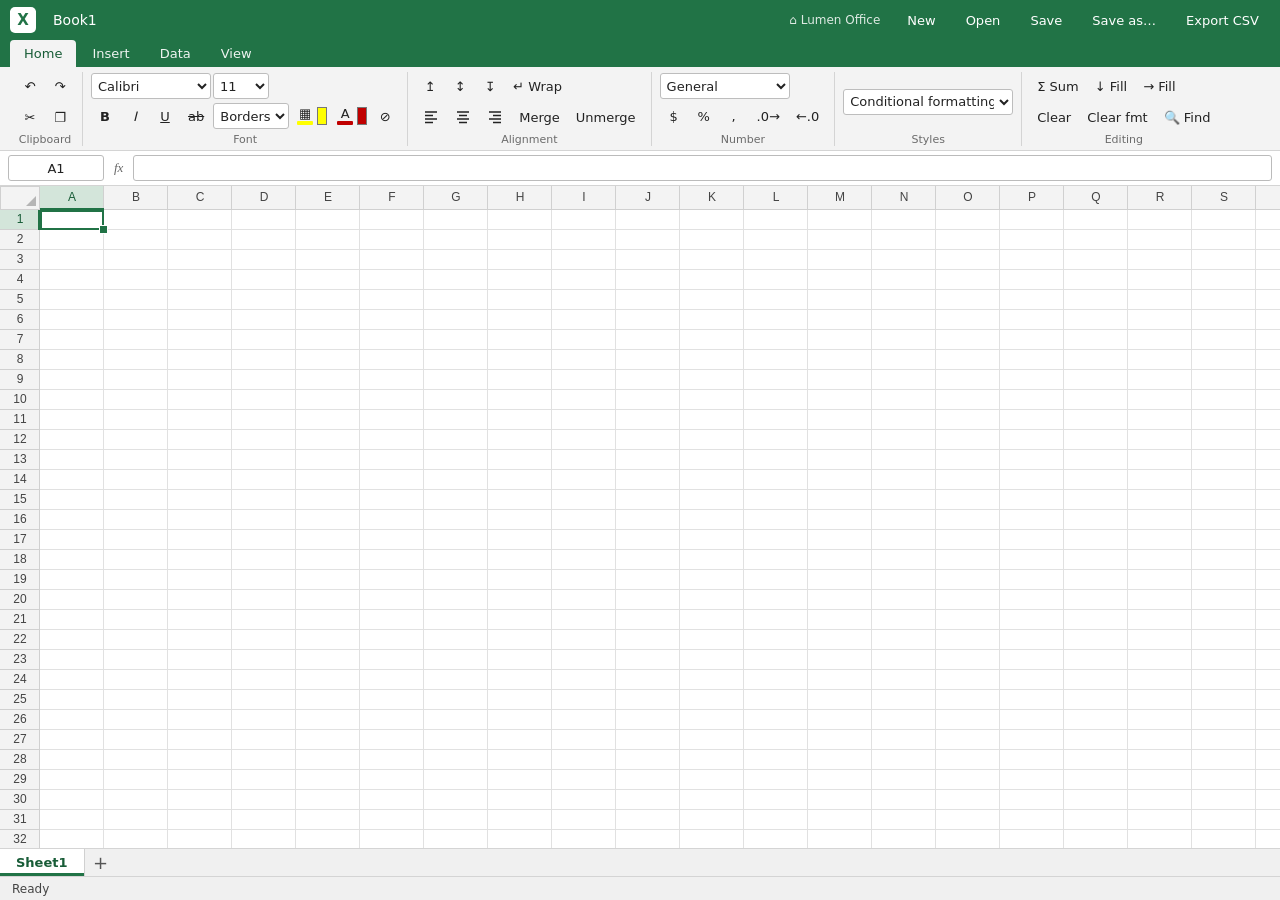
==== cells/index.html @ f888a725 "Lumen Office 1.0.0: Write, Cells and Slides with Windows installer and GitHub updater" ====
<!doctype html>
<html lang="en">
<head>
<meta charset="utf-8">
<meta name="viewport" content="width=device-width, initial-scale=1">
<title>Lumen Cells</title>
<link rel="manifest" href="manifest.webmanifest">
<meta name="theme-color" content="#217346">
<link rel="icon" href="../icons/cells-192.png">
<link rel="stylesheet" href="../shared/common.css">
<link rel="stylesheet" href="cells.css">
</head>
<body>
<header class="appbar">
  <div class="brand">X</div>
  <input id="title" class="doc-title" value="Book1" spellcheck="false">
  <span class="dirty" id="dirty"></span>
  <div class="spacer"></div>
  <a class="home" href="../index.html">&#8962; Lumen Office</a>
  <button class="btn-text" id="btn-new">New</button>
  <button class="btn-text" id="btn-open">Open</button>
  <button class="btn-text" id="btn-save">Save</button>
  <button class="btn-text" id="btn-saveas">Save as&hellip;</button>
  <button class="btn-text" id="btn-csv">Export CSV</button>
</header>
<nav class="tabs">
  <button class="tab active" data-tab="home">Home</button>
  <button class="tab" data-tab="insert">Insert</button>
  <button class="tab" data-tab="data">Data</button>
  <button class="tab" data-tab="view">View</button>
</nav>
<section class="ribbon">
  <div class="panel active" data-panel="home">
    <div class="group"><div class="rows"><div class="row">
      <button class="btn" id="b-undo" title="Undo (Ctrl+Z)">&#8630;</button>
      <button class="btn" id="b-redo" title="Redo (Ctrl+Y)">&#8631;</button>
    </div><div class="row">
      <button class="btn" id="b-cut" title="Cut">&#9986;</button>
      <button class="btn" id="b-copy" title="Copy">&#10064;</button>
    </div></div><div class="label">Clipboard</div></div>
    <div class="group"><div class="rows">
      <div class="row">
        <select id="f-name" style="width:120px"><option>Calibri</option><option>Arial</option><option>Times New Roman</option><option>Cambria</option><option>Georgia</option><option>Verdana</option><option>Tahoma</option><option>Segoe UI</option><option>Courier New</option><option>Consolas</option><option>Comic Sans MS</option></select>
        <select id="f-size" style="width:56px"><option>8</option><option>9</option><option>10</option><option selected>11</option><option>12</option><option>14</option><option>16</option><option>18</option><option>20</option><option>24</option><option>28</option><option>36</option><option>48</option></select>
      </div>
      <div class="row">
        <button class="btn" data-fmt="b" title="Bold (Ctrl+B)"><b>B</b></button>
        <button class="btn" data-fmt="i" title="Italic (Ctrl+I)"><i>I</i></button>
        <button class="btn" data-fmt="u" title="Underline (Ctrl+U)"><u>U</u></button>
        <button class="btn" data-fmt="s" title="Strikethrough"><s>ab</s></button>
        <select id="f-border" title="Borders" style="width:76px"><option value="">Borders</option><option value="all">All</option><option value="outer">Outside</option><option value="bottom">Bottom</option><option value="top">Top</option><option value="left">Left</option><option value="right">Right</option><option value="none">None</option></select>
        <span class="colorpick" title="Fill colour"><button class="btn" id="apply-fill"><span>&#9638;</span><i class="sw" id="sw-fill" style="background:#ffff00"></i></button><input type="color" id="fill" value="#ffff00"></span>
        <span class="colorpick" title="Font colour"><button class="btn" id="apply-color"><span>A</span><i class="sw" id="sw-color" style="background:#c00000"></i></button><input type="color" id="color" value="#c00000"></span>
        <button class="btn" id="b-nofill" title="No fill">&#8856;</button>
      </div>
    </div><div class="label">Font</div></div>
    <div class="group"><div class="rows">
      <div class="row">
        <button class="btn" data-v="top" title="Top align">&#8613;</button>
        <button class="btn" data-v="center" title="Middle align">&#8597;</button>
        <button class="btn" data-v="bottom" title="Bottom align">&#8615;</button>
        <button class="btn" id="b-wrap" title="Wrap text">&#8629; Wrap</button>
      </div>
      <div class="row">
        <button class="btn" data-h="left" title="Align left"><svg viewBox="0 0 16 16"><path d="M2 3h12M2 6.5h8M2 10h12M2 13.5h8"/></svg></button>
        <button class="btn" data-h="center" title="Center"><svg viewBox="0 0 16 16"><path d="M2 3h12M4 6.5h8M2 10h12M4 13.5h8"/></svg></button>
        <button class="btn" data-h="right" title="Align right"><svg viewBox="0 0 16 16"><path d="M2 3h12M6 6.5h8M2 10h12M6 13.5h8"/></svg></button>
        <button class="btn" id="b-merge" title="Merge &amp; center">Merge</button>
        <button class="btn" id="b-unmerge" title="Unmerge cells">Unmerge</button>
      </div>
    </div><div class="label">Alignment</div></div>
    <div class="group"><div class="rows">
      <div class="row">
        <select id="nf-select" style="width:130px">
          <option value="General">General</option><option value="0">Number</option><option value="0.00">Number (2 dp)</option><option value="#,##0.00">Number with commas</option>
          <option value="$#,##0.00">Currency</option><option value="0%">Percentage</option><option value="0.00%">Percentage (2 dp)</option>
          <option value="m/d/yyyy">Short date</option><option value="dddd, mmmm d, yyyy">Long date</option><option value="yyyy-mm-dd">ISO date</option><option value="h:mm AM/PM">Time</option>
          <option value="0.00E+00">Scientific</option><option value="@">Text</option>
        </select>
      </div>
      <div class="row">
        <button class="btn" id="nf-cur" title="Currency">$</button>
        <button class="btn" id="nf-pct" title="Percent">%</button>
        <button class="btn" id="nf-com" title="Comma style">,</button>
        <button class="btn" id="nf-inc" title="Increase decimals">.0&rarr;</button>
        <button class="btn" id="nf-dec" title="Decrease decimals">&larr;.0</button>
      </div>
    </div><div class="label">Number</div></div>
    <div class="group"><div class="rows"><div class="row">
      <select id="cf-add" style="width:170px"><option value="">Conditional formatting&hellip;</option>
        <optgroup label="Highlight cells"><option value=">">Greater than&hellip;</option><option value="<">Less than&hellip;</option><option value="between">Between&hellip;</option><option value="=">Equal to&hellip;</option><option value="text">Text&hellip;</option><option value="dup">Duplicate values&hellip;</option></optgroup>
        <optgroup label="Top / bottom"><option value="top">Top items&hellip;</option><option value="bottom">Bottom items&hellip;</option></optgroup>
        <optgroup label="Color scales"><option value="scale:gyr">Green-Yellow-Red</option><option value="scale:ryg">Red-Yellow-Green</option><option value="scale:wg">White-Green</option><option value="scale:wr">White-Red</option><option value="scale:wb">White-Blue</option></optgroup>
        <optgroup label="Other"><option value="bar">Data bars</option><option value="expr">Custom formula&hellip;</option></optgroup>
        <optgroup label="Rules"><option value="manage">Manage rules&hellip;</option><option value="clear-sel">Clear rules from selection</option><option value="clear-all">Clear all rules in sheet</option></optgroup>
      </select>
    </div></div><div class="label">Styles</div></div>
    <div class="group"><div class="rows">
      <div class="row">
        <button class="btn" id="b-autosum" title="AutoSum">&Sigma; Sum</button>
        <button class="btn" id="b-filld" title="Fill down (Ctrl+D)">&darr; Fill</button>
        <button class="btn" id="b-fillr" title="Fill right (Ctrl+R)">&rarr; Fill</button>
      </div>
      <div class="row">
        <button class="btn" id="b-clear" title="Clear contents (Delete)">Clear</button>
        <button class="btn" id="b-clearfmt" title="Clear formatting">Clear fmt</button>
        <button class="btn" id="b-find" title="Find (Ctrl+F)">&#128269; Find</button>
      </div>
    </div><div class="label">Editing</div></div>
  </div>

  <div class="panel" data-panel="insert">
    <div class="group"><div class="rows"><div class="row">
      <button class="btn" id="i-row">Insert row above</button>
      <button class="btn" id="i-col">Insert column left</button>
    </div><div class="row">
      <button class="btn" id="d-row">Delete rows</button>
      <button class="btn" id="d-col">Delete columns</button>
    </div></div><div class="label">Cells</div></div>
    <div class="group"><div class="rows"><div class="row">
      <button class="btn" id="s-add">New sheet</button>
      <button class="btn" id="s-dup">Duplicate</button>
    </div><div class="row">
      <button class="btn" id="s-ren">Rename</button>
      <button class="btn" id="s-del">Delete sheet</button>
    </div></div><div class="label">Sheets</div></div>
    <div class="group"><div class="rows"><div class="row">
      <select id="i-chart" style="width:150px"><option value="">Insert chart&hellip;</option><option value="col">Column</option><option value="bar">Bar</option><option value="line">Line</option><option value="area">Area</option><option value="pie">Pie</option></select>
    </div><div class="row">
      <button class="btn" id="c-del">Delete selected chart</button>
    </div></div><div class="label">Charts (double-click a chart to edit)</div></div>
    <div class="group"><div class="rows"><div class="row">
      <select id="tb-add" style="width:150px" title="Format the data around the selection as a table"><option value="">Table&hellip;</option><option value="TableStyleMedium2">Blue table</option><option value="TableStyleMedium3">Orange table</option><option value="TableStyleMedium4">Grey table</option><option value="TableStyleMedium5">Gold table</option><option value="TableStyleMedium6">Light blue table</option><option value="TableStyleMedium7">Green table</option><option value="TableStyleMedium1">Black table</option><option value="totals">Toggle total row</option><option value="range">Convert to range</option></select>
    </div><div class="row">
      <select id="sp-add" style="width:150px" title="Tiny charts inside cells"><option value="">Sparklines&hellip;</option><option value="line">Line</option><option value="column">Column</option><option value="stacked">Win/Loss</option><option value="clear">Clear from selection</option></select>
    </div></div><div class="label">Tables &amp; sparklines</div></div>
    <div class="group"><div class="rows"><div class="row">
      <button class="btn big" id="pv-make" title="Summarise data by category on a new sheet"><span class="ic">&#9638;</span>PivotTable</button>
    </div></div><div class="rows"><div class="row"><button class="btn" id="pv-refresh" title="Refresh this PivotTable (Alt+F5)">&#8635; Refresh</button></div><div class="row"><button class="btn" id="pv-refresh-all" title="Refresh all PivotTables (Ctrl+Alt+F5)">Refresh all</button></div></div><div class="label">Summarise</div></div>
    <div class="group"><div class="rows"><div class="row">
      <select id="i-func" style="width:150px"><option value="">Insert function&hellip;</option></select>
    </div></div><div class="label">Functions</div></div>
  </div>

  <div class="panel" data-panel="data">
    <div class="group"><div class="rows"><div class="row">
      <button class="btn big" id="sort-az"><span class="ic">A&darr;Z</span>Sort A&rarr;Z</button>
      <button class="btn big" id="sort-za"><span class="ic">Z&darr;A</span>Sort Z&rarr;A</button>
    </div></div><div class="label">Sort</div></div>
    <div class="group"><div class="rows"><div class="row">
      <button class="btn big" id="flt-toggle"><span class="ic">&#9662;</span>Filter</button>
      <button class="btn big" id="flt-reapply"><span class="ic">&#8635;</span>Reapply</button>
    </div></div><div class="label">Filter</div></div>
    <div class="group"><div class="rows"><div class="row">
      <button class="btn big" id="dv-edit"><span class="ic">&#9745;</span>Data validation</button>
      <button class="btn big" id="dv-clear"><span class="ic">&#9746;</span>Clear validation</button>
      <button class="btn big" id="dd-rm" title="Delete rows that repeat an earlier row"><span class="ic">&#8862;</span>Remove duplicates</button>
      <button class="btn big" id="t2c" title="Split one column of text into several columns"><span class="ic">&#8677;</span>Text to columns</button>
      <button class="btn big" id="gs-run" title="Find the input that makes a formula reach a target value"><span class="ic">&#127919;</span>Goal Seek</button>
      <button class="btn big" id="solver-run" title="Maximise, minimise or hit a target by changing several cells, with constraints"><span class="ic">&#129518;</span>Solver</button>
    </div></div><div class="label">Data tools</div></div>
    <div class="group"><div class="rows"><div class="row">
      <button class="btn big" id="nm-edit"><span class="ic">&#9873;</span>Define name</button>
      <button class="btn big" id="cm-edit"><span class="ic">&#128172;</span>New comment</button>
      <button class="btn big" id="cm-del"><span class="ic">&#10060;</span>Delete comment</button>
    </div></div><div class="label">Names &amp; comments</div></div>
    <div class="group"><div class="rows"><div class="row">
      <button class="btn big" id="d-replace"><span class="ic">&#8646;</span>Replace</button>
    </div></div><div class="label">Find</div></div>
  </div>

  <div class="panel" data-panel="view">
    <div class="group"><div class="rows"><div class="row">
      <button class="btn" id="v-freeze">Freeze at selection</button>
      <button class="btn" id="v-freeze-row">Freeze top row</button>
    </div><div class="row">
      <button class="btn" id="v-freeze-col">Freeze first column</button>
      <button class="btn" id="v-unfreeze">Unfreeze</button>
    </div></div><div class="label">Freeze panes</div></div>
    <div class="group"><div class="rows"><div class="row">
      <label><input type="checkbox" id="v-grid" checked> Gridlines</label>
    </div></div><div class="label">Show</div></div>
  </div>
</section>

<div id="fbar">
  <input id="namebox" spellcheck="false" value="A1">
  <span class="fx">fx</span>
  <input id="finput" spellcheck="false" autocomplete="off">
</div>

<main id="gridwrap">
  <div id="scroller" tabindex="0"><div id="sizer"></div></div>
  <canvas id="grid"></canvas>
  <div id="charts"></div>
  <textarea id="editor" spellcheck="false"></textarea>
</main>
<div id="sheettabs"><div id="tablist"></div><button id="addsheet" title="New sheet">+</button></div>
<footer class="statusbar"><span id="st-msg">Ready</span><span class="spacer"></span><span id="st-sel"></span></footer>

<script src="../shared/zip.js"></script>
<script src="../shared/common.js"></script>
<script src="numfmt.js"></script>
<script src="formula.js"></script>
<script src="chart.js"></script>
<script src="condfmt.js"></script>
<script src="validate.js"></script>
<script src="xlsx.js"></script>
<script src="sheet.js"></script>
</body>
</html>
---- shared/common.css ----
:root {
  --accent: #2b579a;
  --accent-dark: #1f4278;
  --accent-light: #dbe6f6;
  --bg: #e6e6e6;
  --ribbon: #f3f3f3;
  --line: #d4d4d4;
  --text: #222;
  --muted: #6b6b6b;
  font-family: 'Segoe UI', system-ui, -apple-system, Arial, sans-serif;
}
* { box-sizing: border-box; }
html, body { height: 100%; margin: 0; }
body { background: var(--bg); color: var(--text); font-size: 13px; display: flex; flex-direction: column; overflow: hidden; }
button, select, input { font: inherit; color: inherit; }
button { cursor: pointer; }
[hidden] { display: none !important; }

/* App bar */
.appbar { background: var(--accent); color: #fff; display: flex; align-items: center; gap: 8px; padding: 0 10px; height: 40px; flex: none; }
.appbar .brand { width: 26px; height: 26px; border-radius: 5px; background: #fff; color: var(--accent); font-weight: 700; display: grid; place-items: center; font-size: 15px; }
.appbar .doc-title { background: transparent; border: 1px solid transparent; color: #fff; font-size: 14px; padding: 3px 8px; border-radius: 4px; width: 280px; max-width: 40vw; }
.appbar .doc-title:hover, .appbar .doc-title:focus { background: rgba(255,255,255,.15); outline: none; }
.appbar .spacer { flex: 1; }
.appbar .dirty { opacity: .8; font-size: 12px; }
.appbar a.home { color: #fff; text-decoration: none; opacity: .85; font-size: 12px; padding: 4px 8px; border-radius: 4px; }
.appbar a.home:hover { background: rgba(255,255,255,.15); }
.btn-text { background: transparent; border: 1px solid transparent; color: inherit; padding: 4px 10px; border-radius: 4px; }
.appbar .btn-text:hover { background: rgba(255,255,255,.18); }
.modal .btn-text { border-color: var(--line); background: #fff; }
.modal .btn-text.primary { background: var(--accent); color: #fff; border-color: var(--accent); }

/* Tabs */
.tabs { background: var(--accent); display: flex; gap: 2px; padding: 0 10px; flex: none; }
.tab { background: transparent; border: none; color: #fff; padding: 6px 14px; border-radius: 4px 4px 0 0; font-size: 13px; opacity: .92; }
.tab:hover { background: rgba(255,255,255,.14); }
.tab.active { background: var(--ribbon); color: var(--accent-dark); opacity: 1; }

/* Ribbon */
.ribbon { background: var(--ribbon); border-bottom: 1px solid var(--line); flex: none; min-height: 84px; }
.panel { display: none; padding: 5px 8px 3px; gap: 0; align-items: stretch; overflow-x: auto; }
.panel.active { display: flex; }
.group { display: flex; flex-direction: column; padding: 0 8px; border-right: 1px solid var(--line); justify-content: space-between; min-width: 60px; }
.group:last-child { border-right: none; }
.group .rows { display: flex; flex-direction: column; gap: 3px; flex: 1; justify-content: center; }
.group .row { display: flex; align-items: center; gap: 2px; flex-wrap: nowrap; }
.group .label { text-align: center; color: var(--muted); font-size: 11px; padding-top: 2px; white-space: nowrap; }
.btn { min-width: 28px; height: 28px; padding: 0 6px; border: 1px solid transparent; background: transparent; border-radius: 3px; display: inline-flex; align-items: center; justify-content: center; gap: 4px; white-space: nowrap; }
.btn:hover { background: #e1e1e1; border-color: #cfcfcf; }
.btn.active, .btn:active { background: var(--accent-light); border-color: #9db8e0; }
.btn.big { flex-direction: column; height: 54px; min-width: 52px; font-size: 12px; gap: 2px; }
.btn.big .ic { font-size: 22px; line-height: 1; }
.btn svg { width: 16px; height: 16px; fill: none; stroke: currentColor; stroke-width: 1.5; }
.btn:disabled { opacity: .4; pointer-events: none; }
.ribbon select { height: 26px; border: 1px solid #bdbdbd; background: #fff; border-radius: 3px; padding: 0 2px; }
.ribbon input[type=number], .ribbon input[type=text] { height: 26px; border: 1px solid #bdbdbd; border-radius: 3px; padding: 0 4px; background: #fff; }
.colorpick { display: inline-flex; align-items: center; }
.colorpick .btn { flex-direction: column; gap: 0; padding: 0 4px; line-height: 1; justify-content: center; }
.colorpick .sw { width: 16px; height: 4px; border-radius: 1px; display: block; margin-top: 1px; }
.colorpick input[type=color] { width: 14px; height: 26px; padding: 0; border: none; background: none; cursor: pointer; margin-left: -4px; }
.sep { width: 1px; background: var(--line); align-self: stretch; margin: 2px 3px; }

/* Status bar */
.statusbar { height: 24px; background: #f0f0f0; border-top: 1px solid var(--line); display: flex; align-items: center; gap: 16px; padding: 0 12px; font-size: 12px; color: #444; flex: none; }
.statusbar .spacer { flex: 1; }
.statusbar input[type=range] { width: 120px; }

/* Modal */
.modal-back { position: fixed; inset: 0; background: rgba(0,0,0,.3); display: grid; place-items: center; z-index: 1000; }
.modal { background: #fff; border-radius: 8px; padding: 18px 20px; min-width: 320px; max-width: 460px; box-shadow: 0 10px 40px rgba(0,0,0,.3); }
.modal h3 { margin: 0 0 12px; font-size: 16px; font-weight: 600; }
.modal .note { color: #444; margin: 4px 0 8px; line-height: 1.4; }
.modal .fld { display: flex; align-items: center; justify-content: space-between; gap: 12px; margin: 8px 0; }
.modal .fld input:not([type=checkbox]), .modal .fld select { width: 190px; height: 28px; border: 1px solid #bbb; border-radius: 4px; padding: 0 6px; }
.modal .actions { display: flex; justify-content: flex-end; gap: 8px; margin-top: 14px; }
.modal .actions .btn-text { padding: 6px 16px; }

#toast { position: fixed; left: 50%; bottom: 40px; transform: translate(-50%, 20px); background: #323232; color: #fff; padding: 9px 16px; border-radius: 6px; opacity: 0; pointer-events: none; transition: .2s; z-index: 2000; max-width: 80vw; }
#toast.show { opacity: 1; transform: translate(-50%, 0); }

@media print { .appbar, .tabs, .ribbon, .statusbar { display: none !important; } }
---- cells/cells.css ----
:root { --accent: #217346; --accent-dark: #185c37; --accent-light: #d7ecdf; }
#fbar { display: flex; align-items: center; gap: 6px; padding: 4px 8px; background: #fff; border-bottom: 1px solid var(--line); flex: none; }
#namebox { width: 96px; height: 26px; border: 1px solid #bbb; border-radius: 3px; padding: 0 6px; text-align: center; }
#fbar .fx { color: #666; font-style: italic; font-family: serif; padding: 0 4px; }
#finput { flex: 1; height: 26px; border: 1px solid #bbb; border-radius: 3px; padding: 0 8px; font-family: Consolas, 'Segoe UI', monospace; }
#gridwrap { flex: 1; position: relative; overflow: hidden; background: #fff; min-height: 0; }
#scroller { position: absolute; inset: 0; overflow: auto; outline: none; }
#sizer { width: 1px; height: 1px; }
#grid { position: absolute; left: 0; top: 0; pointer-events: none; }
#charts { position: absolute; overflow: hidden; pointer-events: none; z-index: 3; }
.chart { position: absolute; pointer-events: auto; box-shadow: 0 1px 6px rgba(0,0,0,.25); cursor: move; background: #fff; }
.chart canvas { display: block; }
.chart.sel { outline: 2px solid var(--accent); }
.chart .ch-h { display: none; position: absolute; right: -6px; bottom: -6px; width: 11px; height: 11px; background: #fff; border: 2px solid var(--accent); border-radius: 2px; cursor: nwse-resize; }
.chart.sel .ch-h { display: block; }
#dvbtn { position: absolute; display: none; width: 17px; background: #f3f3f3; border: 1px solid #999; text-align: center; font-size: 11px; cursor: pointer; z-index: 6; user-select: none; }
#dvmenu, #fmenu { position: absolute; display: none; background: #fff; border: 1px solid #aaa; box-shadow: 0 4px 14px rgba(0,0,0,.25); z-index: 8; max-height: 320px; overflow-y: auto; font-size: 13px; }
#dvmenu div { padding: 4px 12px; cursor: pointer; white-space: nowrap; }
#dvmenu div:hover { background: var(--accent-light); }
#fmenu { width: 220px; padding: 4px 0; }
#fmenu .fm-act { padding: 5px 12px; cursor: pointer; } #fmenu .fm-act:hover { background: var(--accent-light); }
#fmenu hr { border: none; border-top: 1px solid #ddd; margin: 4px 0; }
#fmenu label { display: flex; gap: 6px; padding: 2px 12px; align-items: center; }
#fmenu .fm-list { max-height: 190px; overflow-y: auto; border-top: 1px solid #eee; border-bottom: 1px solid #eee; margin: 2px 0; }
#fmenu .fm-btns { display: flex; gap: 8px; justify-content: flex-end; padding: 6px 10px 2px; }
#fmenu .fm-btns button { padding: 3px 14px; border: 1px solid #bbb; background: #fff; border-radius: 3px; }
#fmenu .fm-btns button[data-a=ok] { background: var(--accent); color: #fff; border-color: var(--accent); }
#cmtip { position: absolute; display: none; background: #ffffe1; border: 1px solid #888; padding: 5px 8px; max-width: 240px; white-space: pre-wrap; z-index: 9; font-size: 12px; pointer-events: none; }
#editor { position: absolute; display: none; resize: none; border: 2px solid var(--accent); outline: none; padding: 0 3px; margin: 0; overflow: hidden; line-height: 1.25; font-family: Calibri, sans-serif; font-size: 15px; background: #fff; z-index: 5; white-space: pre; box-shadow: 0 2px 8px rgba(0,0,0,.25); }
#sheettabs { display: flex; align-items: stretch; background: #f0f0f0; border-top: 1px solid var(--line); height: 28px; flex: none; }
#tablist { display: flex; overflow-x: auto; }
.stab { padding: 0 16px; display: flex; align-items: center; border-right: 1px solid #d0d0d0; cursor: pointer; white-space: nowrap; background: #e6e6e6; }
.stab:hover { background: #ddd; }
.stab.active { background: #fff; color: var(--accent-dark); font-weight: 600; box-shadow: inset 0 -3px 0 var(--accent); }
#addsheet { border: none; background: transparent; font-size: 18px; width: 32px; color: #555; }
#addsheet:hover { background: #ddd; }
.ribbon label { display: inline-flex; gap: 6px; align-items: center; }
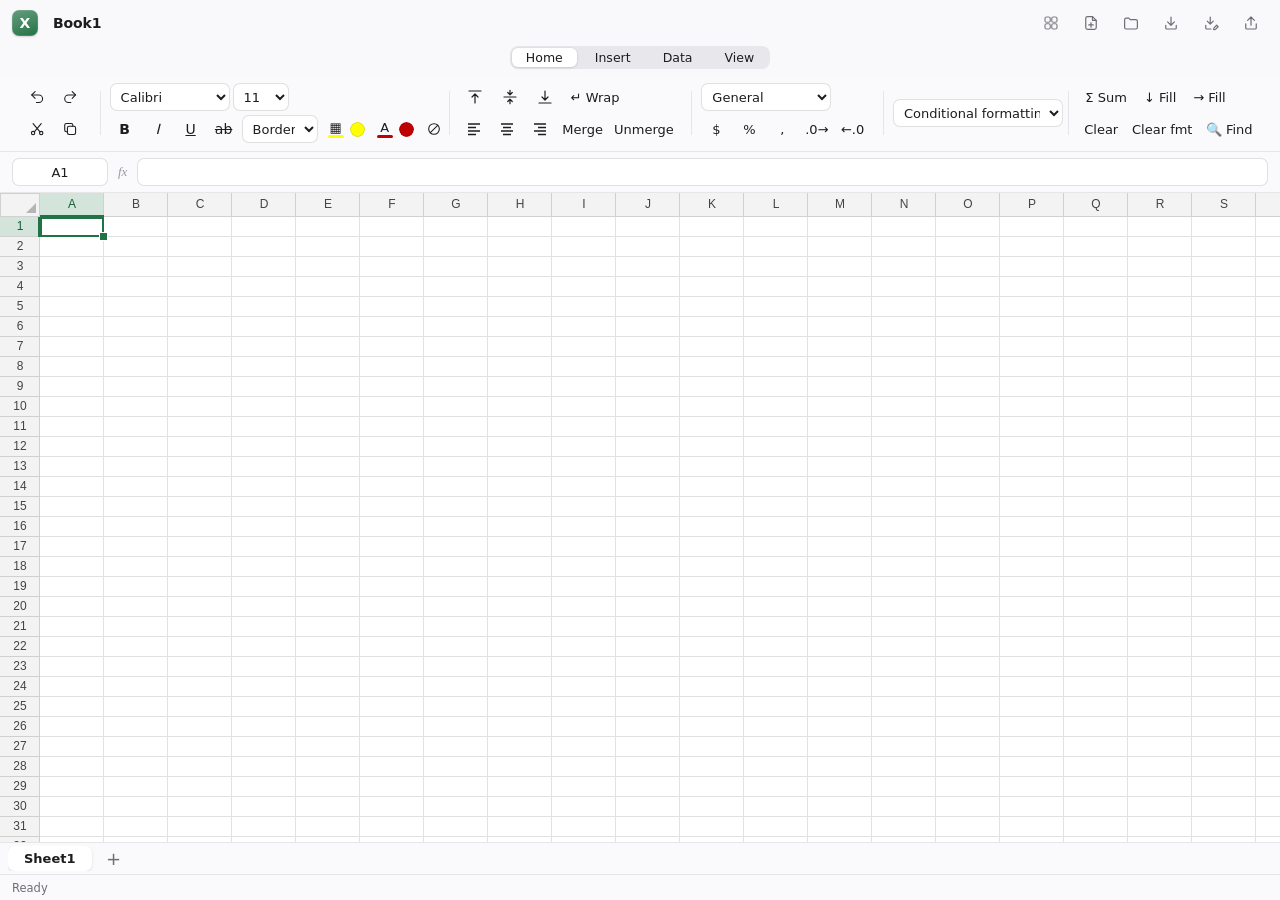
==== commit 26363393: "1.2.0: Apple-style look and Windows 11 polish - Calm, minimal interface for Write, Cells and Slides:" ====
--- a/cells/index.html
+++ b/cells/index.html
@@ -9,6 +9,7 @@
 <link rel="icon" href="../icons/cells-192.png">
 <link rel="stylesheet" href="../shared/common.css">
 <link rel="stylesheet" href="cells.css">
+<link rel="stylesheet" href="../shared/theme.css">
 </head>
 <body>
 <header class="appbar">
@@ -200,6 +201,7 @@
 
 <script src="../shared/zip.js"></script>
 <script src="../shared/common.js"></script>
+<script src="../shared/icons.js"></script>
 <script src="numfmt.js"></script>
 <script src="formula.js"></script>
 <script src="chart.js"></script>
--- a/shared/theme.css
+++ b/shared/theme.css
@@ -0,0 +1,221 @@
+/* Lumen Office look: calm, minimal, Apple-inspired (Pages / Numbers / Keynote feel), tuned for Windows 11.
+   Loaded after each app's own stylesheet. Documents themselves (pages, slides, cells) are not restyled. */
+
+:root {
+  --ui-font: 'Segoe UI Variable Text', 'Segoe UI Variable', -apple-system, 'SF Pro Text', 'Segoe UI', system-ui, sans-serif;
+  --ui-display: 'Segoe UI Variable Display', 'Segoe UI Variable', -apple-system, 'SF Pro Display', 'Segoe UI', system-ui, sans-serif;
+  --sys-blue: #0a72e8;
+  --sys-blue-soft: rgba(10, 114, 232, .12);
+  --chrome: rgba(250, 250, 252, .82);
+  --chrome-solid: #fafafc;
+  --chrome-line: rgba(0, 0, 0, .08);
+  --canvas: #f2f2f5;
+  --ctl: #fff;
+  --ctl-line: rgba(0, 0, 0, .12);
+  --ctl-hover: rgba(0, 0, 0, .055);
+  --ctl-press: rgba(0, 0, 0, .09);
+  --ink: #1d1d1f;
+  --ink-2: #6e6e73;
+  --ink-3: #9a9aa0;
+  --seg: rgba(118, 118, 128, .12);
+  --seg-on: #fff;
+  --popover: rgba(255, 255, 255, .92);
+  --shadow-page: 0 1px 2px rgba(0, 0, 0, .05), 0 8px 28px rgba(0, 0, 0, .08);
+  --shadow-pop: 0 2px 6px rgba(0, 0, 0, .06), 0 18px 50px rgba(0, 0, 0, .18);
+  --radius: 8px;
+  --ease: cubic-bezier(.2, .8, .2, 1);
+  --spring: cubic-bezier(.34, 1.4, .64, 1);
+  --app-tint: var(--accent, #2b579a);
+  font-family: var(--ui-font);
+  color-scheme: light;
+}
+@media (prefers-color-scheme: dark) {
+  :root {
+    --sys-blue: #3b93ff;
+    --sys-blue-soft: rgba(59, 147, 255, .2);
+    --chrome: rgba(36, 36, 38, .84);
+    --chrome-solid: #242426;
+    --chrome-line: rgba(255, 255, 255, .08);
+    --canvas: #1b1b1d;
+    --ctl: #2f2f32;
+    --ctl-line: rgba(255, 255, 255, .12);
+    --ctl-hover: rgba(255, 255, 255, .07);
+    --ctl-press: rgba(255, 255, 255, .12);
+    --ink: #f5f5f7;
+    --ink-2: #a1a1a6;
+    --ink-3: #7c7c82;
+    --seg: rgba(118, 118, 128, .24);
+    --seg-on: #5b5b5f;
+    --popover: rgba(44, 44, 46, .94);
+    --shadow-page: 0 1px 2px rgba(0, 0, 0, .4), 0 10px 32px rgba(0, 0, 0, .45);
+    --shadow-pop: 0 2px 8px rgba(0, 0, 0, .35), 0 20px 60px rgba(0, 0, 0, .55);
+    color-scheme: dark;
+  }
+}
+
+body { background: var(--canvas); color: var(--ink); font-family: var(--ui-font); font-size: 13px; -webkit-font-smoothing: antialiased; }
+button, select, input, textarea { font-family: var(--ui-font); }
+::selection { background: var(--sys-blue-soft); }
+
+/* ---------- one calm toolbar: app bar + tabs + tools ---------- */
+.appbar {
+  background: var(--chrome); color: var(--ink); height: 46px; padding: 0 12px; gap: 6px;
+  backdrop-filter: saturate(180%) blur(20px); -webkit-backdrop-filter: saturate(180%) blur(20px);
+  position: relative; z-index: 20;
+}
+.appbar .brand {
+  width: 26px; height: 26px; border-radius: 7px; color: #fff; font: 600 14px var(--ui-display);
+  background: linear-gradient(160deg, color-mix(in srgb, var(--app-tint) 70%, #fff), var(--app-tint));
+  box-shadow: 0 1px 2px rgba(0, 0, 0, .15), inset 0 0 0 .5px rgba(255, 255, 255, .25);
+}
+.appbar .doc-title {
+  color: var(--ink); font: 600 14px var(--ui-display); letter-spacing: -.01em; border-radius: 6px;
+  transition: background .2s var(--ease), box-shadow .2s var(--ease);
+}
+.appbar .doc-title:hover { background: var(--ctl-hover); }
+.appbar .doc-title:focus { background: var(--ctl); box-shadow: 0 0 0 3px var(--sys-blue-soft); }
+.appbar .dirty { color: var(--ink-3); font-size: 12px; opacity: 1; }
+.appbar a.home, .appbar .btn-text { color: var(--ink-2); border: none; border-radius: 7px; transition: background .15s var(--ease), color .15s var(--ease), transform .12s var(--ease); }
+.appbar a.home:hover, .appbar .btn-text:hover { background: var(--ctl-hover); color: var(--ink); }
+.appbar .btn-text:active, .appbar a.home:active { transform: scale(.94); background: var(--ctl-press); }
+.icon-only { width: 34px; height: 30px; padding: 0 !important; display: inline-grid !important; place-items: center; }
+
+.tabs {
+  background: var(--chrome); justify-content: center; padding: 0 12px 8px; gap: 0;
+  backdrop-filter: saturate(180%) blur(20px); -webkit-backdrop-filter: saturate(180%) blur(20px);
+}
+/* segmented control */
+.tabs .tab {
+  color: var(--ink); background: transparent; border-radius: 0; padding: 4px 16px; font-size: 12.5px; font-weight: 500; opacity: 1;
+  position: relative; transition: color .2s var(--ease);
+}
+.tabs .tab:first-child { border-radius: 8px 0 0 8px; }
+.tabs .tab:last-child, .tabs .tab:nth-last-child(1 of :not([hidden])) { border-radius: 0 8px 8px 0; }
+.tabs { --seg-pad: 2px; }
+.tabs::before { content: none; }
+.tabs .tab { background: var(--seg); margin: 0; }
+.tabs .tab:hover { background: color-mix(in srgb, var(--seg) 100%, rgba(0, 0, 0, .04)); }
+.tabs .tab.active { background: var(--seg); color: var(--ink); }
+.tabs .tab.active::after {
+  content: ''; position: absolute; inset: 2px; border-radius: 6px; background: var(--seg-on);
+  box-shadow: 0 1px 3px rgba(0, 0, 0, .12), 0 0 0 .5px rgba(0, 0, 0, .04); z-index: -1;
+  animation: seg-in .22s var(--ease);
+}
+.tabs .tab { isolation: isolate; }
+.tabs .tab.active { z-index: 0; }
+@keyframes seg-in { from { opacity: .3; transform: scale(.92); } to { opacity: 1; transform: none; } }
+
+.ribbon {
+  background: var(--chrome-solid); border-bottom: 1px solid var(--chrome-line); min-height: 0;
+  box-shadow: 0 1px 0 rgba(0, 0, 0, .02);
+}
+.panel { padding: 6px 12px 8px; justify-content: center; gap: 4px; scrollbar-width: none; }
+.panel::-webkit-scrollbar { display: none; }
+.panel.active { animation: panel-in .24s var(--ease); }
+@keyframes panel-in { from { opacity: 0; transform: translateY(-4px); } to { opacity: 1; transform: none; } }
+.group { border-right: none; padding: 0 10px; position: relative; justify-content: center; min-width: 0; }
+.group + .group::before { content: ''; position: absolute; left: 0; top: 8px; bottom: 8px; width: 1px; background: var(--chrome-line); }
+.group .label { display: none; }
+.group .rows { gap: 4px; }
+.group .row { gap: 3px; }
+
+.btn {
+  height: 28px; min-width: 30px; padding: 0 7px; border: none; border-radius: 7px; color: var(--ink);
+  transition: background .15s var(--ease), color .15s var(--ease), transform .12s var(--ease), box-shadow .15s var(--ease);
+}
+.btn:hover { background: var(--ctl-hover); border: none; }
+.btn:active { transform: scale(.94); background: var(--ctl-press); }
+.btn.active, .btn.on { background: var(--sys-blue-soft); color: var(--sys-blue); outline: none; border: none; }
+.btn.big { height: 50px; min-width: 56px; padding: 4px 8px 3px; font-size: 11px; color: var(--ink-2); gap: 3px; border-radius: 9px; }
+.btn.big:hover { color: var(--ink); }
+.btn.big .ic { font-size: 20px; line-height: 0; color: var(--ink); }
+svg.sf { width: 18px; height: 18px; fill: none; stroke: currentColor; stroke-width: 1.6; stroke-linecap: round; stroke-linejoin: round; display: block; }
+.btn.big svg.sf { width: 22px; height: 22px; stroke-width: 1.5; }
+.btn svg:not(.sf) { stroke-width: 1.4; }
+.btn b, .btn i, .btn u, .btn s { font-size: 14px; }
+
+/* controls */
+.ribbon select, .ribbon input[type=number], .ribbon input[type=text], .ribbon input:not([type]),
+#fbar input, #namebox, #finput, #findbar input, .modal .fld input:not([type=checkbox]), .modal .fld select, .modal textarea, #notes {
+  background: var(--ctl); color: var(--ink); border: 1px solid var(--ctl-line); border-radius: 7px; height: 28px;
+  transition: border-color .15s var(--ease), box-shadow .15s var(--ease);
+}
+.ribbon select { padding: 0 6px; appearance: auto; }
+.ribbon select:hover, .ribbon input:hover { border-color: color-mix(in srgb, var(--ctl-line) 100%, var(--ink-3)); }
+:is(.ribbon, #fbar, #findbar, .modal, #notesbar) :is(select, input, textarea):focus { outline: none; border-color: var(--sys-blue); box-shadow: 0 0 0 3px var(--sys-blue-soft); }
+.colorpick .sw { width: 16px; height: 3px; border-radius: 2px; }
+.colorpick input[type=color] { width: 15px; height: 15px; padding: 0; margin: 0 2px 0 -1px; border: none; border-radius: 50%; overflow: hidden; background: none; cursor: pointer; transition: transform .15s var(--spring); }
+.colorpick input[type=color]:hover { transform: scale(1.15); }
+.colorpick input[type=color]::-webkit-color-swatch-wrapper { padding: 0; }
+.colorpick input[type=color]::-webkit-color-swatch { border: .5px solid var(--ctl-line); border-radius: 50%; }
+input[type=checkbox], input[type=radio], input[type=range] { accent-color: var(--sys-blue); }
+.sep { background: var(--chrome-line); }
+
+/* status bar */
+.statusbar { background: var(--chrome-solid); border-top: 1px solid var(--chrome-line); color: var(--ink-2); height: 26px; font-size: 11.5px; }
+
+/* ---------- canvases ---------- */
+#stage { background: var(--canvas) !important; }
+#sheet { box-shadow: var(--shadow-page) !important; border-radius: 2px; }
+#slideview { box-shadow: var(--shadow-page); border-radius: 3px; }
+#thumbs { background: var(--chrome-solid); border-right: 1px solid var(--chrome-line); }
+.thumb { border-radius: 10px; transition: background .2s var(--ease), border-color .2s var(--ease); }
+.thumb.active { border-color: var(--sys-blue); background: var(--sys-blue-soft); }
+.thumb .tv { border-radius: 4px; box-shadow: 0 0 0 .5px var(--ctl-line), 0 1px 3px rgba(0, 0, 0, .08); }
+.thumb .num { color: var(--ink-3); }
+#notesbar { background: var(--chrome-solid); border-top: 1px solid var(--chrome-line); }
+#notesbar label { color: var(--ink-3); }
+#notes { height: auto; }
+#fbar { background: var(--chrome-solid); border-bottom: 1px solid var(--chrome-line); padding: 6px 12px; }
+#fbar .fx { color: var(--ink-3); }
+#sheettabs { background: var(--chrome-solid); border-top: 1px solid var(--chrome-line); height: 32px; padding: 3px 8px; gap: 4px; }
+.stab { border: none; border-radius: 7px; background: transparent; color: var(--ink-2); margin-right: 2px; transition: background .15s var(--ease); }
+.stab:hover { background: var(--ctl-hover); }
+.stab.active { background: var(--ctl); color: var(--ink); box-shadow: 0 1px 3px rgba(0, 0, 0, .12); font-weight: 600; }
+#addsheet { border-radius: 7px; color: var(--ink-2); }
+#addsheet:hover { background: var(--ctl-hover); }
+#findbar { background: var(--chrome-solid); border-bottom: 1px solid var(--chrome-line); animation: panel-in .2s var(--ease); }
+#findbar .btn-text { background: var(--ctl); border: 1px solid var(--ctl-line); border-radius: 7px; }
+
+/* header / footer areas: invisible until you point at them, so the page stays a clean white sheet */
+.hf { border-color: transparent !important; transition: background .2s var(--ease); }
+.hf:empty::before { opacity: 0; transition: opacity .2s var(--ease); }
+.hf:hover:empty::before, .hf:focus:empty::before { opacity: 1; }
+.hf:hover, .hf:focus { background: rgba(10, 114, 232, .04) !important; border-radius: 4px; }
+
+/* ---------- dialogs, menus, toasts ---------- */
+.modal-back { background: rgba(0, 0, 0, .18); backdrop-filter: blur(3px); -webkit-backdrop-filter: blur(3px); animation: fade-in .18s var(--ease); }
+.modal {
+  background: var(--popover); color: var(--ink); border-radius: 14px; padding: 20px 22px 18px; box-shadow: var(--shadow-pop);
+  backdrop-filter: saturate(180%) blur(24px); -webkit-backdrop-filter: saturate(180%) blur(24px);
+  border: .5px solid var(--ctl-line); animation: pop-in .26s var(--spring);
+}
+.modal h3 { font: 600 15px var(--ui-display); letter-spacing: -.01em; }
+.modal .note { color: var(--ink-2); }
+.modal .actions .btn-text { border-radius: 8px; padding: 6px 18px; background: var(--ctl); border: 1px solid var(--ctl-line); color: var(--ink); transition: transform .12s var(--ease), filter .15s; }
+.modal .actions .btn-text:active { transform: scale(.96); }
+.modal .actions .btn-text.primary { background: var(--sys-blue); border-color: var(--sys-blue); color: #fff; }
+.modal .actions .btn-text.primary:hover { filter: brightness(1.08); }
+@keyframes pop-in { from { opacity: 0; transform: scale(.94) translateY(6px); } to { opacity: 1; transform: none; } }
+@keyframes fade-in { from { opacity: 0; } to { opacity: 1; } }
+#toast {
+  background: rgba(30, 30, 32, .86); border-radius: 999px; padding: 9px 18px; font-size: 13px;
+  backdrop-filter: blur(16px); -webkit-backdrop-filter: blur(16px); box-shadow: 0 8px 30px rgba(0, 0, 0, .2);
+  transition: opacity .25s var(--ease), transform .35s var(--spring);
+}
+#dvmenu, #fmenu { background: var(--popover); color: var(--ink); border: .5px solid var(--ctl-line); border-radius: 10px; box-shadow: var(--shadow-pop); padding: 4px; backdrop-filter: blur(20px); animation: pop-in .18s var(--ease); }
+#dvmenu div, #fmenu .fm-act { border-radius: 6px; }
+#lumen-update { border-radius: 14px !important; backdrop-filter: blur(20px); animation: pop-in .3s var(--spring); }
+
+/* thin overlay-style scrollbars */
+::-webkit-scrollbar { width: 11px; height: 11px; }
+::-webkit-scrollbar-thumb { background: rgba(128, 128, 135, .35); border-radius: 999px; border: 3px solid transparent; background-clip: padding-box; }
+::-webkit-scrollbar-thumb:hover { background-color: rgba(128, 128, 135, .55); }
+::-webkit-scrollbar-track, ::-webkit-scrollbar-corner { background: transparent; }
+
+/* keyboard focus like macOS / Windows 11 */
+:focus-visible { outline: 2px solid var(--sys-blue); outline-offset: 1px; border-radius: 6px; }
+#doc:focus-visible, .tc:focus-visible, #scroller:focus-visible, .hf:focus-visible { outline: none; }
+
+@media (prefers-reduced-motion: reduce) { *, *::before, *::after { animation: none !important; transition: none !important; } }
+@media print { .appbar, .tabs, .ribbon, .statusbar, #toast { display: none !important; } body { background: #fff; } }
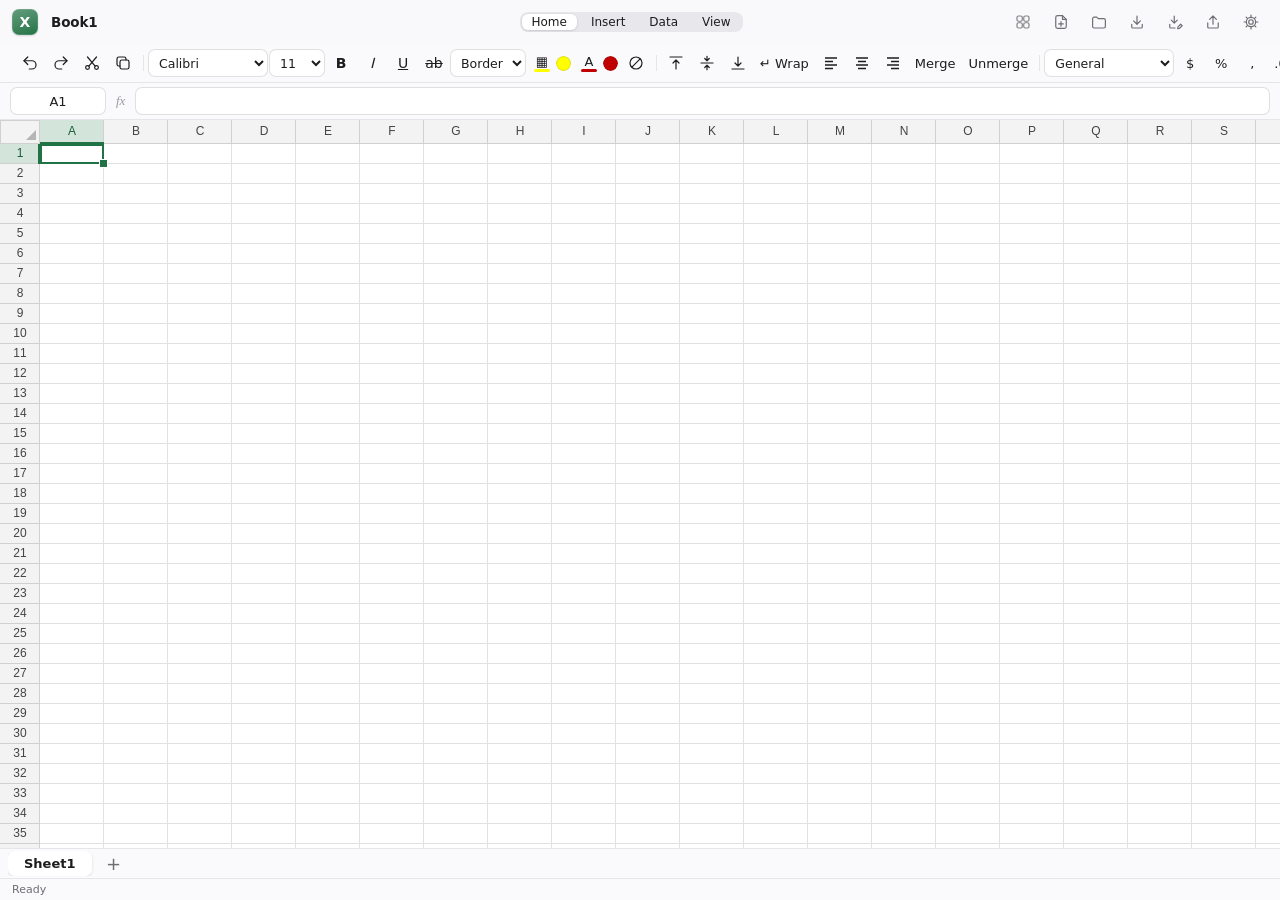
==== commit 8d4b6b58: "1.4.0: separate pages with gaps, and a Settings panel - Write shows each page as its own sheet with " ====
--- a/cells/index.html
+++ b/cells/index.html
@@ -10,6 +10,7 @@
 <link rel="stylesheet" href="../shared/common.css">
 <link rel="stylesheet" href="cells.css">
 <link rel="stylesheet" href="../shared/theme.css">
+<script src="../shared/settings.js"></script>
 </head>
 <body>
 <header class="appbar">
--- a/shared/theme.css
+++ b/shared/theme.css
@@ -29,8 +29,29 @@
   font-family: var(--ui-font);
   color-scheme: light;
 }
+:root[data-theme="dark"] {
+    --sys-blue: #3b93ff;
+    --sys-blue-soft: rgba(59, 147, 255, .2);
+    --chrome: rgba(36, 36, 38, .84);
+    --chrome-solid: #242426;
+    --chrome-line: rgba(255, 255, 255, .08);
+    --canvas: #1b1b1d;
+    --ctl: #2f2f32;
+    --ctl-line: rgba(255, 255, 255, .12);
+    --ctl-hover: rgba(255, 255, 255, .07);
+    --ctl-press: rgba(255, 255, 255, .12);
+    --ink: #f5f5f7;
+    --ink-2: #a1a1a6;
+    --ink-3: #7c7c82;
+    --seg: rgba(118, 118, 128, .24);
+    --seg-on: #5b5b5f;
+    --popover: rgba(44, 44, 46, .94);
+    --shadow-page: 0 1px 2px rgba(0, 0, 0, .4), 0 10px 32px rgba(0, 0, 0, .45);
+    --shadow-pop: 0 2px 8px rgba(0, 0, 0, .35), 0 20px 60px rgba(0, 0, 0, .55);
+    color-scheme: dark;
+}
 @media (prefers-color-scheme: dark) {
-  :root {
+  :root:not([data-theme="light"]) {
     --sys-blue: #3b93ff;
     --sys-blue-soft: rgba(59, 147, 255, .2);
     --chrome: rgba(36, 36, 38, .84);
@@ -219,3 +240,98 @@
 
 @media (prefers-reduced-motion: reduce) { *, *::before, *::after { animation: none !important; transition: none !important; } }
 @media print { .appbar, .tabs, .ribbon, .statusbar, #toast { display: none !important; } body { background: #fff; } }
+
+/* =====================================================================
+   Compact layout (1.3): one title row with the tabs in it, one slim tool row.
+   Chrome ~ 44 + 40 + 22 px instead of ~200 px.
+   ===================================================================== */
+.appbar { height: 44px; gap: 4px; }
+.appbar .doc-title { width: 210px; font-size: 13.5px; }
+.appbar .tabs { background: transparent; padding: 0; backdrop-filter: none; -webkit-backdrop-filter: none; flex: none; min-width: 0; overflow-x: auto; scrollbar-width: none; }
+.appbar .tabs::-webkit-scrollbar { display: none; }
+.appbar .tabs .tab { padding: 3px 12px; font-size: 12px; white-space: nowrap; }
+.appbar .spacer2 { flex: 1; min-width: 8px; }
+body > nav.tabs { display: none; }
+
+.ribbon { min-height: 0; }
+.panel { padding: 4px 10px; justify-content: safe center; align-items: center; gap: 0; }
+.group { padding: 0 5px; }
+.group + .group::before { top: 7px; bottom: 7px; }
+.group .rows { flex-direction: row; align-items: center; gap: 1px; flex-wrap: nowrap; }
+.group .row { gap: 1px; }
+.btn { height: 30px; min-width: 30px; padding: 0 6px; border-radius: 7px; }
+/* big icon+label buttons become icon-only; the name shows as a tooltip */
+.btn.big { height: 30px; min-width: 32px; padding: 0 6px; font-size: 0; flex-direction: row; gap: 0; border-radius: 7px; color: var(--ink); }
+.btn.big .ic { font-size: 0; }
+.btn.big svg.sf { width: 19px; height: 19px; stroke-width: 1.55; }
+.ribbon select, .ribbon input[type=number], .ribbon input[type=text], .ribbon input:not([type]) { height: 28px; font-size: 12.5px; }
+.ribbon label { font-size: 12.5px; color: var(--ink-2); white-space: nowrap; }
+.statusbar { height: 22px; font-size: 11px; gap: 14px; }
+#stage { padding-top: 18px; }
+#fbar { padding: 4px 10px; }
+#sheettabs { height: 30px; padding: 2px 8px; }
+
+/* click the active tab again to hide the tools: just the page */
+body.tools-hidden .ribbon { display: none; }
+.appbar .tab.active { cursor: pointer; }
+/* groups keep their size; a narrow window scrolls the tool row sideways instead of squeezing it */
+.group, .group .rows, .group .row, .panel > * { flex: 0 0 auto; }
+.panel { overflow-x: auto; overflow-y: hidden; }
+#font-name { width: 118px !important; }
+#font-size { width: 54px !important; }
+#line-spacing { width: 56px !important; }
+/* speaker notes: a slim strip that opens when you click into it */
+#notesbar { height: 44px; padding: 6px 12px; transition: height .25s var(--ease); }
+#notesbar:focus-within { height: 150px; }
+#notesbar label { display: none; }
+#notes { resize: none; min-height: 0; height: 100%; border-color: transparent; background: transparent; }
+#notesbar:focus-within #notes { background: var(--ctl); border-color: var(--ctl-line); }
+
+/* =====================================================================
+   Settings (1.4): panel + options
+   ===================================================================== */
+:root[data-ui="small"] .appbar, :root[data-ui="small"] .ribbon, :root[data-ui="small"] .statusbar, :root[data-ui="small"] #fbar, :root[data-ui="small"] #sheettabs { zoom: .9; }
+:root[data-ui="large"] .appbar, :root[data-ui="large"] .ribbon, :root[data-ui="large"] .statusbar, :root[data-ui="large"] #fbar, :root[data-ui="large"] #sheettabs { zoom: 1.14; }
+:root.no-motion *, :root.no-motion *::before, :root.no-motion *::after { animation: none !important; transition: none !important; }
+body.no-statusbar .statusbar { display: none; }
+body.show-labels .btn.big { font-size: 10.5px; flex-direction: column; height: 46px; min-width: 52px; gap: 2px; color: var(--ink-2); }
+body.show-labels .btn.big svg.sf { width: 20px; height: 20px; }
+.ls-gear.on { background: var(--ctl-press); color: var(--ink); }
+
+#lumen-settings {
+  position: fixed; top: 50px; right: 12px; width: 340px; max-height: calc(100vh - 70px); overflow: auto; z-index: 3000;
+  background: var(--popover); color: var(--ink); border-radius: 14px; border: .5px solid var(--ctl-line); box-shadow: var(--shadow-pop);
+  backdrop-filter: saturate(180%) blur(24px); -webkit-backdrop-filter: saturate(180%) blur(24px);
+  animation: pop-in .24s var(--spring); transform-origin: top right; font-size: 13px;
+}
+#lumen-settings[hidden] { display: none; }
+.ls-head { display: flex; align-items: center; justify-content: space-between; padding: 12px 14px 6px 16px; position: sticky; top: 0; background: var(--popover); z-index: 1; }
+.ls-head b { font: 600 15px var(--ui-display); letter-spacing: -.01em; }
+.ls-x { width: 26px; height: 26px; border-radius: 50%; border: none; background: var(--ctl-hover); color: var(--ink-2); font-size: 17px; line-height: 1; cursor: pointer; }
+.ls-x:hover { background: var(--ctl-press); color: var(--ink); }
+.ls-body { padding: 0 10px 12px; }
+.ls-sec { font-size: 11px; font-weight: 600; text-transform: uppercase; letter-spacing: .06em; color: var(--ink-3); padding: 14px 6px 6px; }
+.ls-row { display: flex; align-items: center; justify-content: space-between; gap: 12px; padding: 7px 8px; border-radius: 9px; min-height: 38px; }
+.ls-row:hover { background: var(--ctl-hover); }
+.ls-l { display: flex; flex-direction: column; gap: 1px; }
+.ls-l small { color: var(--ink-3); font-size: 11px; }
+.ls-seg { display: inline-flex; background: var(--seg); border-radius: 8px; padding: 2px; flex: none; }
+.ls-seg button { border: none; background: transparent; color: var(--ink); font-size: 12px; padding: 4px 10px; border-radius: 6px; cursor: pointer; transition: background .18s var(--ease), box-shadow .18s var(--ease); }
+.ls-seg button.on { background: var(--seg-on); box-shadow: 0 1px 3px rgba(0,0,0,.14); font-weight: 500; }
+.ls-switch { width: 38px; height: 22px; border-radius: 999px; border: none; background: rgba(120,120,128,.32); position: relative; cursor: pointer; flex: none; transition: background .2s var(--ease); }
+.ls-switch i { position: absolute; top: 2px; left: 2px; width: 18px; height: 18px; border-radius: 50%; background: #fff; box-shadow: 0 1px 3px rgba(0,0,0,.25); transition: transform .25s var(--spring); }
+.ls-switch.on { background: var(--sys-blue); }
+.ls-switch.on i { transform: translateX(16px); }
+.ls-dots { display: flex; gap: 7px; flex: none; }
+.ls-dot { width: 18px; height: 18px; border-radius: 50%; border: none; background: var(--c); cursor: pointer; box-shadow: inset 0 0 0 .5px rgba(0,0,0,.15); transition: transform .15s var(--spring); }
+.ls-dot:hover { transform: scale(1.15); }
+.ls-dot.on { box-shadow: 0 0 0 2px var(--popover), 0 0 0 4px var(--c); }
+.ls-in { width: 150px; height: 28px; border-radius: 7px; border: 1px solid var(--ctl-line); background: var(--ctl); color: var(--ink); padding: 0 8px; font: inherit; }
+.ls-in:focus { outline: none; border-color: var(--sys-blue); box-shadow: 0 0 0 3px var(--sys-blue-soft); }
+.ls-btn { border: 1px solid var(--ctl-line); background: var(--ctl); color: var(--ink); border-radius: 7px; padding: 4px 12px; font: inherit; cursor: pointer; }
+.ls-btn:hover { border-color: var(--sys-blue); color: var(--sys-blue); }
+.ls-foot { padding: 10px 8px 0; text-align: center; }
+.ls-link { border: none; background: none; color: var(--sys-blue); font: inherit; font-size: 12px; cursor: pointer; padding: 4px 8px; border-radius: 6px; }
+.ls-link:hover { background: var(--ctl-hover); }
+:root[data-theme="dark"] #pagebg .pg { box-shadow: 0 1px 2px rgba(0,0,0,.4), 0 10px 32px rgba(0,0,0,.45); }
+@media (prefers-color-scheme: dark) { :root:not([data-theme="light"]) #pagebg .pg { box-shadow: 0 1px 2px rgba(0,0,0,.4), 0 10px 32px rgba(0,0,0,.45); } }
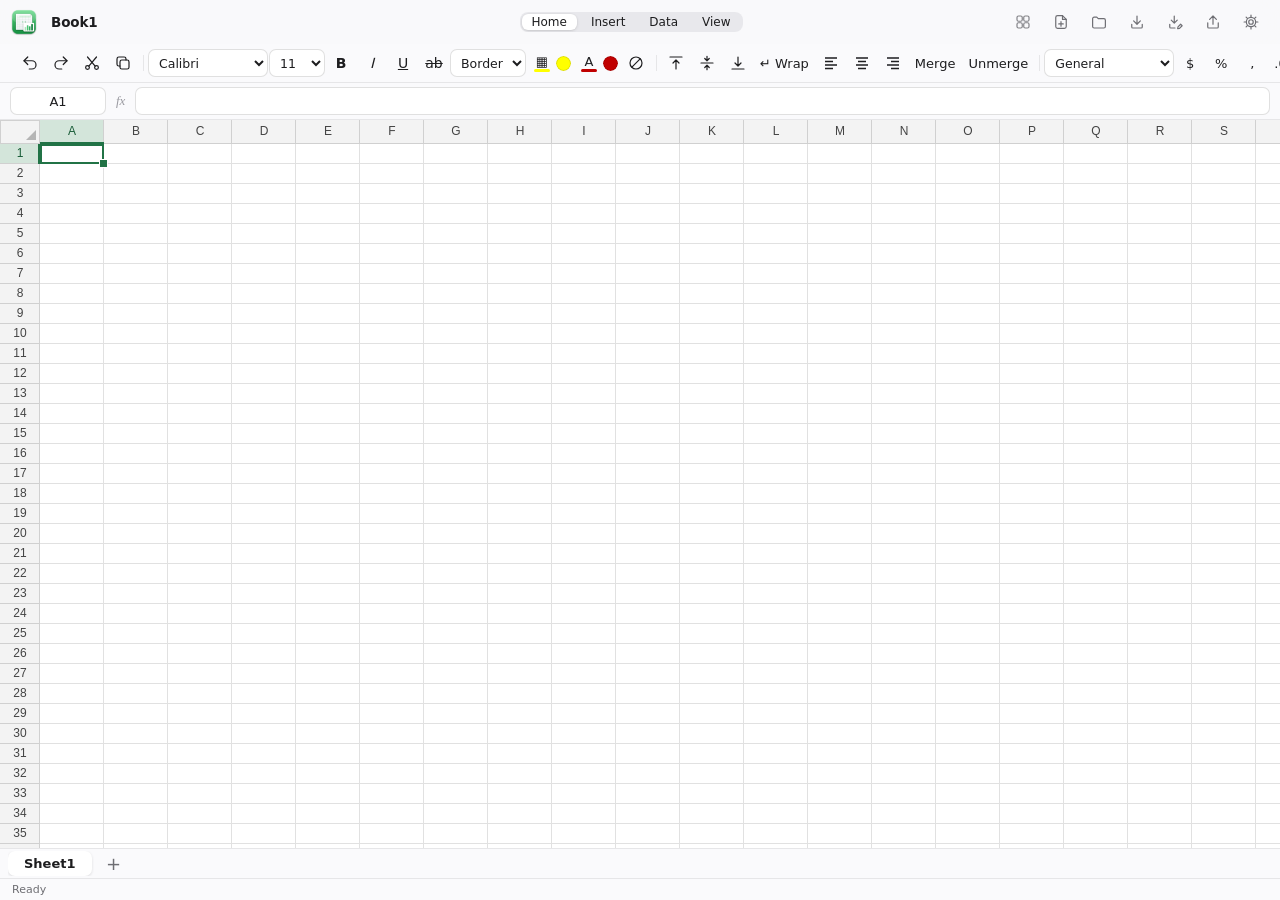
==== commit b1395796: "2.0.0: Write, Cells and Slides, with detailed high-resolution icons - The apps are now simply Write," ====
--- a/cells/index.html
+++ b/cells/index.html
@@ -3,7 +3,7 @@
 <head>
 <meta charset="utf-8">
 <meta name="viewport" content="width=device-width, initial-scale=1">
-<title>Lumen Cells</title>
+<title>Cells</title>
 <link rel="manifest" href="manifest.webmanifest">
 <meta name="theme-color" content="#217346">
 <link rel="icon" href="../icons/cells-192.png">
@@ -14,11 +14,11 @@
 </head>
 <body>
 <header class="appbar">
-  <div class="brand">X</div>
+  <img class="brand" src="../icons/cells-192.png" alt="Cells">
   <input id="title" class="doc-title" value="Book1" spellcheck="false">
   <span class="dirty" id="dirty"></span>
   <div class="spacer"></div>
-  <a class="home" href="../index.html">&#8962; Lumen Office</a>
+  <a class="home" href="../index.html">&#8962; Office Apps</a>
   <button class="btn-text" id="btn-new">New</button>
   <button class="btn-text" id="btn-open">Open</button>
   <button class="btn-text" id="btn-save">Save</button>
--- a/shared/theme.css
+++ b/shared/theme.css
@@ -335,3 +335,6 @@
 .ls-link:hover { background: var(--ctl-hover); }
 :root[data-theme="dark"] #pagebg .pg { box-shadow: 0 1px 2px rgba(0,0,0,.4), 0 10px 32px rgba(0,0,0,.45); }
 @media (prefers-color-scheme: dark) { :root:not([data-theme="light"]) #pagebg .pg { box-shadow: 0 1px 2px rgba(0,0,0,.4), 0 10px 32px rgba(0,0,0,.45); } }
+
+/* app picture in the title row (2.0) */
+.appbar img.brand { width: 28px; height: 28px; background: none !important; box-shadow: none !important; border-radius: 0; object-fit: contain; margin-left: -2px; }
